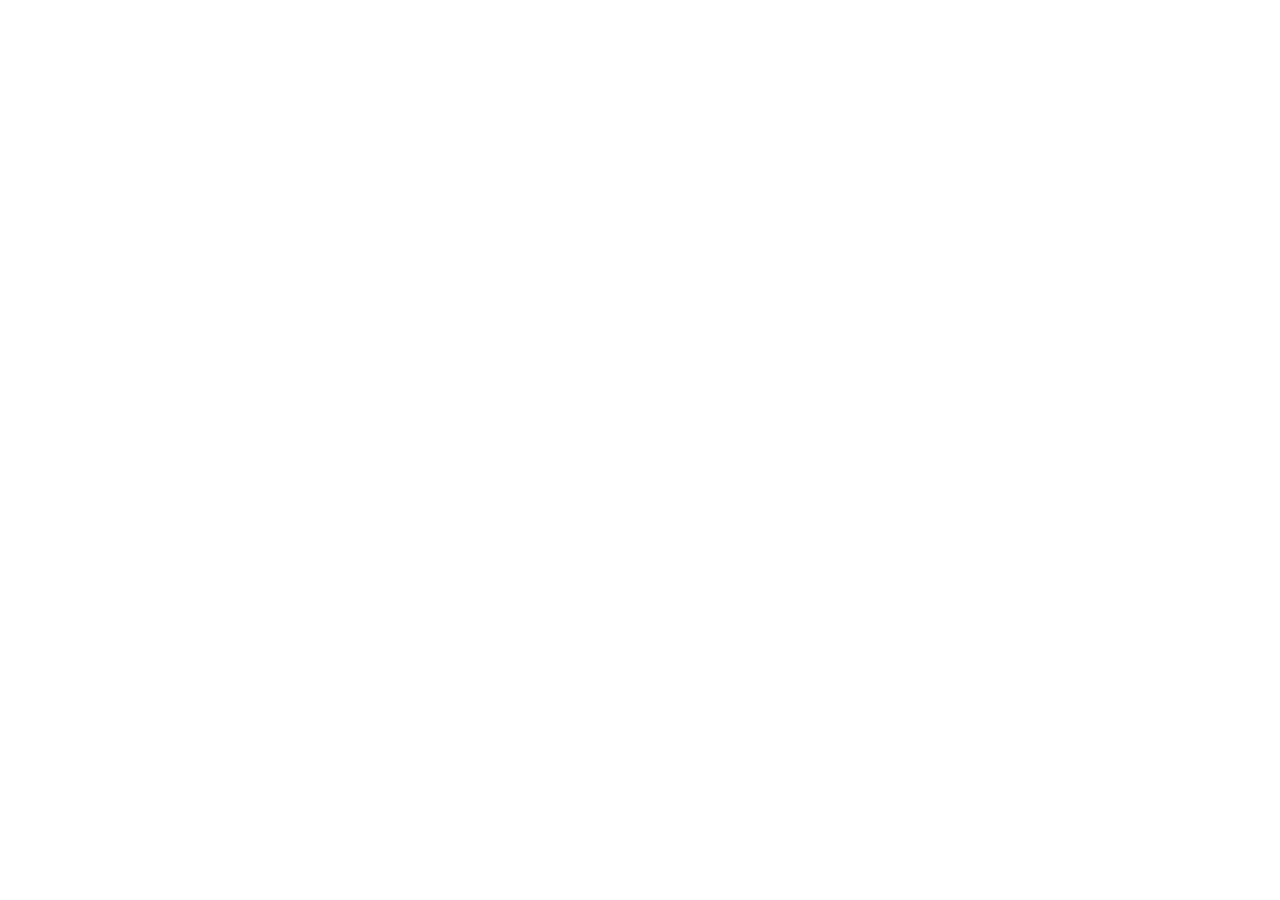
==== Website/about.html @ de4688a1 "Changed file structure to removed readme from impeding on the website structure" ====
<!DOCTYPE html>
<html lang="en">
<head>
    <meta charset="UTF-8">
    <meta name="viewport" content="width=device-width, initial-scale=1.0">
    <title>About Us</title>
    <link rel="stylesheet" href="css/styles.css">
</head>
<body>

    <script src="js/script.js"></script>
</body>
</html>
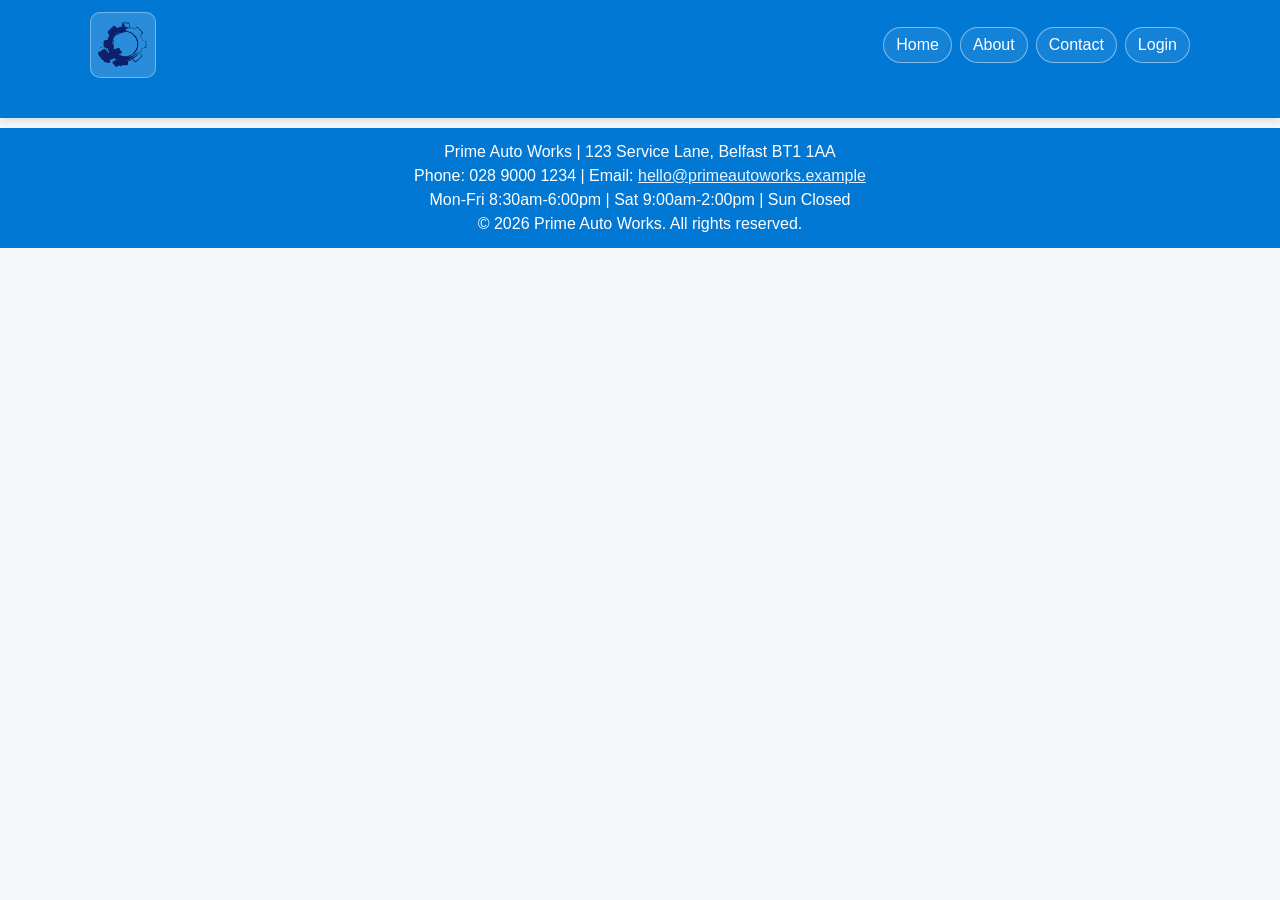
==== commit 4cd7da74: "- Revamped the navigation bar to not just include unstyled text. - Updated footers to have 'correct'" ====
--- a/Website/about.html
+++ b/Website/about.html
@@ -4,10 +4,42 @@
     <meta charset="UTF-8">
     <meta name="viewport" content="width=device-width, initial-scale=1.0">
     <title>About Us</title>
+    
     <link rel="stylesheet" href="css/styles.css">
+    <link rel="icon" href="images/favicon-32x32.png">
 </head>
+
 <body>
 
+    <!-- NAV BAR -->
+    <!-- Added simple branding and links, swapping standalone text for a flexbox logo container -->
+    <div class="nav">
+        <div class="nav-inner">
+            <a href="index.html" class="brand" aria-label="Prime Auto Works Home">
+                <img src="images/logo_no_text.png" alt="Prime Auto Works Logo" class="nav-logo">
+            </a>
+            <nav class="nav-links" aria-label="Main navigation">
+                <a href="index.html">Home</a>
+                <a href="about.html">About</a>
+                <a href="contact.html">Contact</a>
+                <a href="login.html">Login</a>
+            </nav>
+        </div>
+        <p id="welcomeUser" class="welcome-user"></p>
+    </div>
+
+    <!-- FOOTER -->
+    <div class="footer">
+        <div class="footer-inner">
+            <!-- Placeholder company details for a realistic footer layout -->
+            <p>Prime Auto Works | 123 Service Lane, Belfast BT1 1AA</p>
+            <p>Phone: 028 9000 1234 | Email: <a href="mailto:hello@primeautoworks.example">hello@primeautoworks.example</a></p>
+            <p>Mon-Fri 8:30am-6:00pm | Sat 9:00am-2:00pm | Sun Closed</p>
+            <p>&copy; 2026 Prime Auto Works. All rights reserved.</p>
+        </div>
+    </div>
+
     <script src="js/script.js"></script>
+
 </body>
 </html>
--- a/Website/css/styles.css
+++ b/Website/css/styles.css
@@ -0,0 +1,302 @@
+-- INDEX/HOME PAGE --
+body {
+    margin: 0;
+    padding: 0;
+    padding-bottom: 70px;
+}
+
+body {
+    margin: 0;
+    font-family: Arial;
+    background-color: #f5f7fb; /* light background */
+}
+
+/* WRAPPER */
+/* Keeps standard layout wrapper but lets it grow naturally. Adjusted to ensure mobile page height accommodates all grid content. */
+.wrapper {
+    min-height: 100vh;  
+    width: 100%;         
+    display: grid;
+    grid-template-rows: auto 1fr;
+}
+
+/* NAV */
+/* Replaced old fixed height spacing with padding.*/
+.nav {
+    background-color: #0078d4; /* main blue */
+    color: white;
+    padding: 12px 15px;
+    box-shadow: 0 2px 8px rgba(0,0,0,0.12);
+}
+
+.nav-inner {
+    max-width: 1100px;
+    margin: 0 auto;
+    display: flex;
+    align-items: center;
+    justify-content: space-between;
+    gap: 12px;
+    flex-wrap: wrap;
+}
+
+.brand {
+    display: inline-flex;
+    align-items: center;
+    text-decoration: none;
+}
+
+.nav-logo {
+    width: 52px;
+    height: 52px;
+    object-fit: contain;
+    border-radius: 10px;
+    padding: 6px;
+    border: 1px solid rgba(255, 255, 255, 0.35);
+    background: rgba(255, 255, 255, 0.16);
+}
+
+.nav-links {
+    display: flex;
+    gap: 8px;
+    flex-wrap: wrap;
+}
+
+.nav-links a {
+    color: white;
+    text-decoration: none;
+    padding: 8px 12px;
+    border-radius: 20px;
+    border: 1px solid rgba(255,255,255,0.45);
+    background: rgba(255,255,255,0.08);
+}
+
+.nav-links a:hover {
+    background: rgba(255,255,255,0.24);
+}
+
+.welcome-user {
+    max-width: 1100px;
+    margin: 8px auto 0;
+    padding: 0 2px;
+    color: #d7ecff;
+    min-height: 20px;
+    font-weight: 600;
+}
+
+/* MAIN GRID */
+.main {
+    display: grid;
+    grid-template-columns: 1fr 1.2fr 1fr;
+    min-height: 100vh;
+    gap: 10px;
+    padding: 10px;
+}
+
+/* COLUMNS */
+.left, .middle, .right {
+    transition: transform 0.2s;
+    background: white;
+    border-radius: 8px;
+    padding: 20px;
+    box-shadow: 0 2px 6px rgba(0,0,0,0.1);
+}
+
+.left:hover, .middle:hover, .right:hover {
+    transform: translateY(-3px);
+}
+
+/* LEFT */
+.left h4 {
+    color: #0078d4;
+}
+
+/* MIDDLE */
+.middle {
+    display: grid;
+    grid-template-rows: auto 1fr;
+}
+
+.middle-top {
+    border-bottom: 2px solid #0078d4;
+    padding-bottom: 10px;
+}
+
+/* RIGHT */
+.right {
+    display: grid;
+    grid-template-rows: auto 1fr;
+}
+
+.right-top {
+    border-bottom: 2px solid #0078d4;
+}
+
+/* LOGO */
+.logo {
+    max-width: 70%;
+    margin: 10px auto;
+    display: block;
+}
+
+/* IMAGE */
+.garage-img {
+    width: 100%;
+    border-radius: 6px;
+}
+
+/* FORM */
+input, select {
+    width: 95%;
+    margin: 6px 0;
+    padding: 8px;
+    border: 1px solid #ccc;
+    border-radius: 4px;
+}
+
+/* BUTTON */
+button {
+    padding: 10px;
+    margin-top: 10px;
+    background-color: #0078d4;
+    color: white;
+    border: none;
+    border-radius: 4px;
+    cursor: pointer;
+}
+
+button:hover {
+    background-color: #005fa3;
+}
+
+/* FOOTER */
+.footer {
+    background-color: #0078d4;
+    color: white;
+    width: 100%;
+    margin-top: 10px;
+}
+
+.footer-inner {
+    max-width: 1100px;
+    margin: 0 auto;
+    padding: 15px;
+    text-align: center;
+    display: grid;
+    gap: 6px;
+}
+
+.footer p {
+    margin: 0;
+}
+
+.footer a {
+    color: #e8f3ff;
+}
+
+.footer a:hover {
+    color: white;
+}
+
+/* COOKIE BANNER */
+#cookieBanner {
+    position: fixed;
+    bottom: 0;
+    left: 0;          
+    width: 100%;      
+    background: #004a8f;
+    color: white;
+    text-align: center;
+    padding: 12px;
+}
+
+/* MOBILE */
+@media (max-width: 768px) {
+    .main {
+        grid-template-columns: 1fr;
+    }
+
+    .nav-inner {
+        justify-content: center;
+    }
+
+    .nav-links {
+        justify-content: center;
+    }
+
+    .welcome-user {
+        text-align: center;
+    }
+}
+
+.day {
+    background: #e6f0fa;
+    margin: 8px 0;
+    padding: 10px;
+    border-radius: 6px;
+    cursor: pointer;
+    transition: 0.3s;
+}
+
+.day:hover {
+    background: #cce4f7;
+}
+
+.slots {
+    display: none;
+    margin-top: 5px;
+    font-size: 14px;
+}
+
+/* ===== NEW: WHY CHOOSE US ===== */
+.features {
+    list-style: none;
+    padding: 0;
+    margin-top: 10px;
+}
+
+.features li {
+    background: #f0f6fc;
+    margin: 5px 0;
+    padding: 8px;
+    border-left: 4px solid #0078d4;
+    transition: 0.3s;
+}
+
+.features li:hover {
+    background: #e1effa;
+}
+
+/* LOGIN PAGE */
+.login-container {
+    display: flex;
+    justify-content: center;
+    align-items: center;
+    min-height: 70vh;
+}
+
+.login-box {
+    background: white;
+    padding: 25px;
+    border-radius: 8px;
+    width: 300px;
+    box-shadow: 0 2px 6px rgba(0,0,0,0.1);
+    text-align: center;
+}
+
+.login-box input {
+    width: 90%;
+    margin: 8px 0;
+    padding: 8px;
+}
+
+.login-buttons {
+    display: flex;
+    justify-content: space-between;
+    margin-top: 10px;
+}
+
+#helpBtn {
+    margin-top: 10px;
+    background: #ccc;
+    color: black;
+}
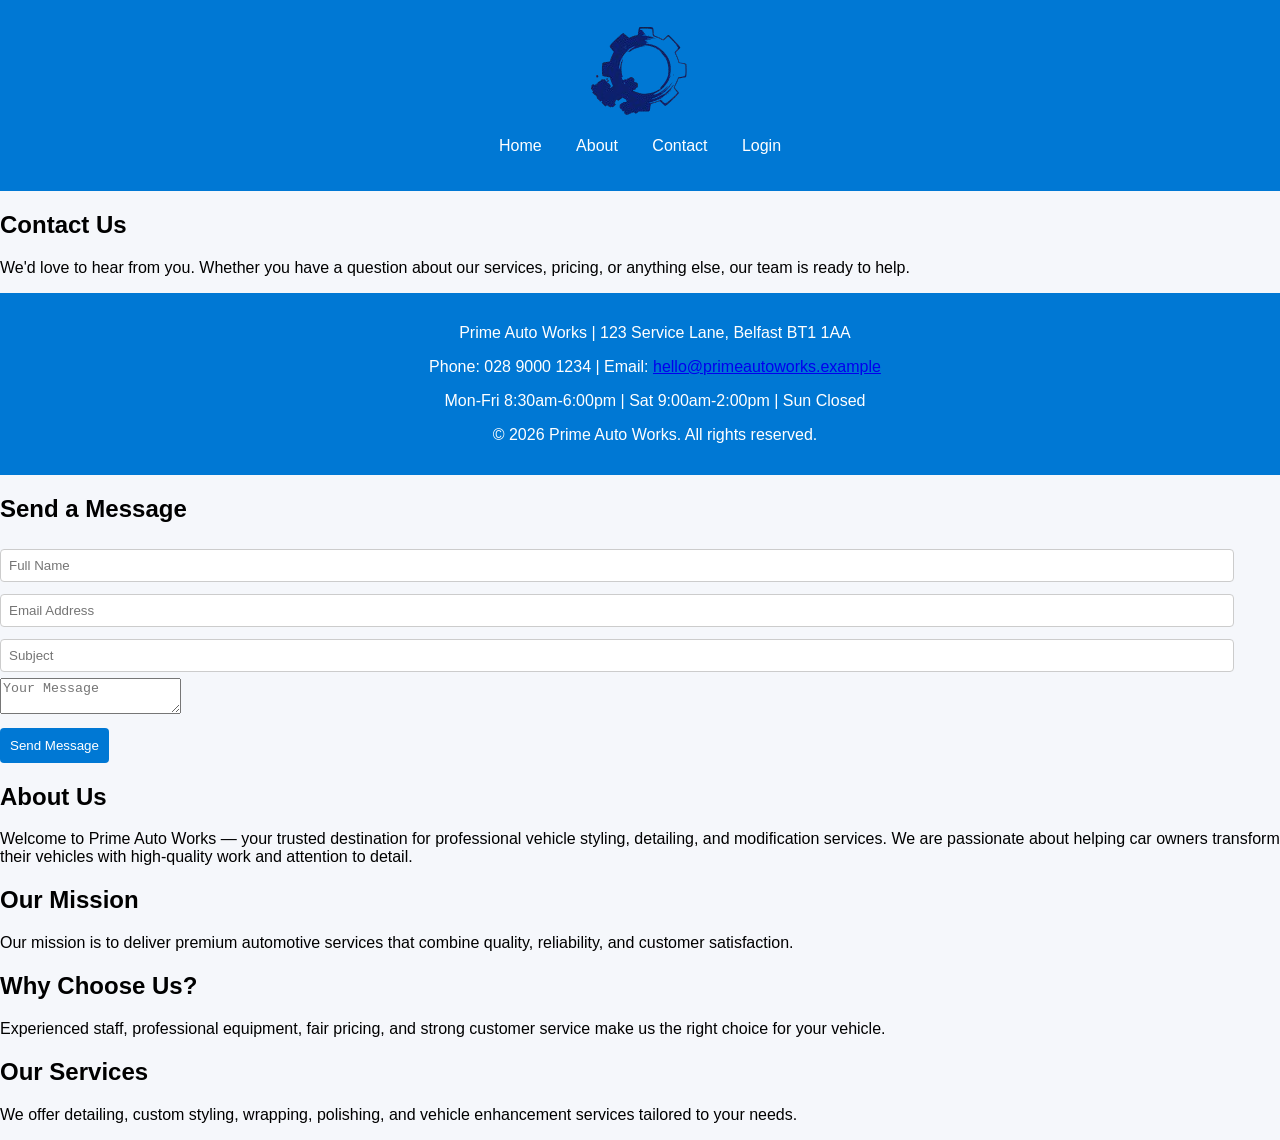
==== commit 7c3bf173: "Update about.html" ====
--- a/Website/about.html
+++ b/Website/about.html
@@ -28,6 +28,15 @@
         <p id="welcomeUser" class="welcome-user"></p>
     </div>
 
+    <div class="container">
+    <div class="contact-box">
+      <div class="contact-info">
+        <h2>Contact Us</h2>
+        <p>
+          We'd love to hear from you. Whether you have a question about our services,
+          pricing, or anything else, our team is ready to help.
+        </p>
+
     <!-- FOOTER -->
     <div class="footer">
         <div class="footer-inner">
@@ -39,6 +48,70 @@
         </div>
     </div>
 
+    <div class="contact-form">
+        <h2>Send a Message</h2>
+        <form>
+          <div class="form-group">
+            <input type="text" placeholder="Full Name" required>
+          </div>
+
+          <div class="form-group">
+            <input type="email" placeholder="Email Address" required>
+          </div>
+
+          <div class="form-group">
+            <input type="text" placeholder="Subject" required>
+          </div>
+
+          <div class="form-group">
+            <textarea placeholder="Your Message" required></textarea>
+          </div>
+
+          <button type="submit">Send Message</button>
+        </form>
+      </div>
+    </div>
+  </div>
+
+    <!-- ABOUT US SECTION -->
+  <section class="about-section">
+    <div class="about-container">
+      <h1>About Us</h1>
+      <p>
+        Welcome to Prime Auto Works — your trusted destination for professional
+        vehicle styling, detailing, and modification services. We are passionate
+        about helping car owners transform their vehicles with high-quality work
+        and attention to detail.
+      </p>
+
+      <div class="about-grid">
+        <div class="about-box">
+          <h2>Our Mission</h2>
+          <p>
+            Our mission is to deliver premium automotive services that combine
+            quality, reliability, and customer satisfaction.
+          </p>
+        </div>
+
+        <div class="about-box">
+          <h2>Why Choose Us?</h2>
+          <p>
+            Experienced staff, professional equipment, fair pricing, and strong
+            customer service make us the right choice for your vehicle.
+          </p>
+        </div>
+
+        <div class="about-box">
+          <h2>Our Services</h2>
+          <p>
+            We offer detailing, custom styling, wrapping, polishing, and vehicle
+            enhancement services tailored to your needs.
+          </p>
+        </div>
+      </div>
+    </div>
+  </section>
+
     <script src="js/script.js"></script>
 
 </body>
--- a/Website/css/styles.css
+++ b/Website/css/styles.css
@@ -2,17 +2,15 @@
 body {
     margin: 0;
     padding: 0;
-    padding-bottom: 70px;
 }
 
 body {
     margin: 0;
     font-family: Arial;
-    background-color: #f5f7fb; /* light background */
+    background-color: #f5f7fb; 
 }
 
 /* WRAPPER */
-/* Keeps standard layout wrapper but lets it grow naturally. Adjusted to ensure mobile page height accommodates all grid content. */
 .wrapper {
     min-height: 100vh;  
     width: 100%;         
@@ -21,68 +19,27 @@
 }
 
 /* NAV */
-/* Replaced old fixed height spacing with padding.*/
 .nav {
-    background-color: #0078d4; /* main blue */
-    color: white;
-    padding: 12px 15px;
-    box-shadow: 0 2px 8px rgba(0,0,0,0.12);
-}
-
-.nav-inner {
-    max-width: 1100px;
-    margin: 0 auto;
-    display: flex;
-    align-items: center;
-    justify-content: space-between;
-    gap: 12px;
-    flex-wrap: wrap;
-}
-
-.brand {
-    display: inline-flex;
-    align-items: center;
+    background-color: #0078d4; 
+    color: white;
+    text-align: center;
+    padding: 15px;
+}
+
+.nav a {
+    display: inline-block; 
+    color: white;
     text-decoration: none;
-}
-
-.nav-logo {
-    width: 52px;
-    height: 52px;
-    object-fit: contain;
-    border-radius: 10px;
-    padding: 6px;
-    border: 1px solid rgba(255, 255, 255, 0.35);
-    background: rgba(255, 255, 255, 0.16);
-}
-
-.nav-links {
-    display: flex;
-    gap: 8px;
-    flex-wrap: wrap;
-}
-
-.nav-links a {
-    color: white;
-    text-decoration: none;
-    padding: 8px 12px;
-    border-radius: 20px;
-    border: 1px solid rgba(255,255,255,0.45);
-    background: rgba(255,255,255,0.08);
-}
-
-.nav-links a:hover {
-    background: rgba(255,255,255,0.24);
-}
-
-.welcome-user {
-    max-width: 1100px;
-    margin: 8px auto 0;
-    padding: 0 2px;
-    color: #d7ecff;
-    min-height: 20px;
-    font-weight: 600;
-}
-
+    margin: 0 10px;
+    padding: 5px;          
+    font-weight: 500;
+    transition: 0.2s;
+}
+
+.nav a:hover {
+    text-decoration: underline;
+    color: #cce4f7;
+}
 /* MAIN GRID */
 .main {
     display: grid;
@@ -172,29 +129,9 @@
 .footer {
     background-color: #0078d4;
     color: white;
+    text-align: center;
+    padding: 15px;
     width: 100%;
-    margin-top: 10px;
-}
-
-.footer-inner {
-    max-width: 1100px;
-    margin: 0 auto;
-    padding: 15px;
-    text-align: center;
-    display: grid;
-    gap: 6px;
-}
-
-.footer p {
-    margin: 0;
-}
-
-.footer a {
-    color: #e8f3ff;
-}
-
-.footer a:hover {
-    color: white;
 }
 
 /* COOKIE BANNER */
@@ -214,18 +151,6 @@
     .main {
         grid-template-columns: 1fr;
     }
-
-    .nav-inner {
-        justify-content: center;
-    }
-
-    .nav-links {
-        justify-content: center;
-    }
-
-    .welcome-user {
-        text-align: center;
-    }
 }
 
 .day {
@@ -279,8 +204,9 @@
     padding: 25px;
     border-radius: 8px;
     width: 300px;
-    box-shadow: 0 2px 6px rgba(0,0,0,0.1);
-    text-align: center;
+    box-shadow: 0 2px 6px rgba(0,0,0,0.15);
+    text-align: center;
+    transition: transform 0.2s ease;
 }
 
 .login-box input {
@@ -289,6 +215,14 @@
     padding: 8px;
 }
 
+.login-box:hover {
+    transform: scale(1.03);
+}
+
+.login-box {
+    border: 2px solid #0078d4; 
+}
+
 .login-buttons {
     display: flex;
     justify-content: space-between;
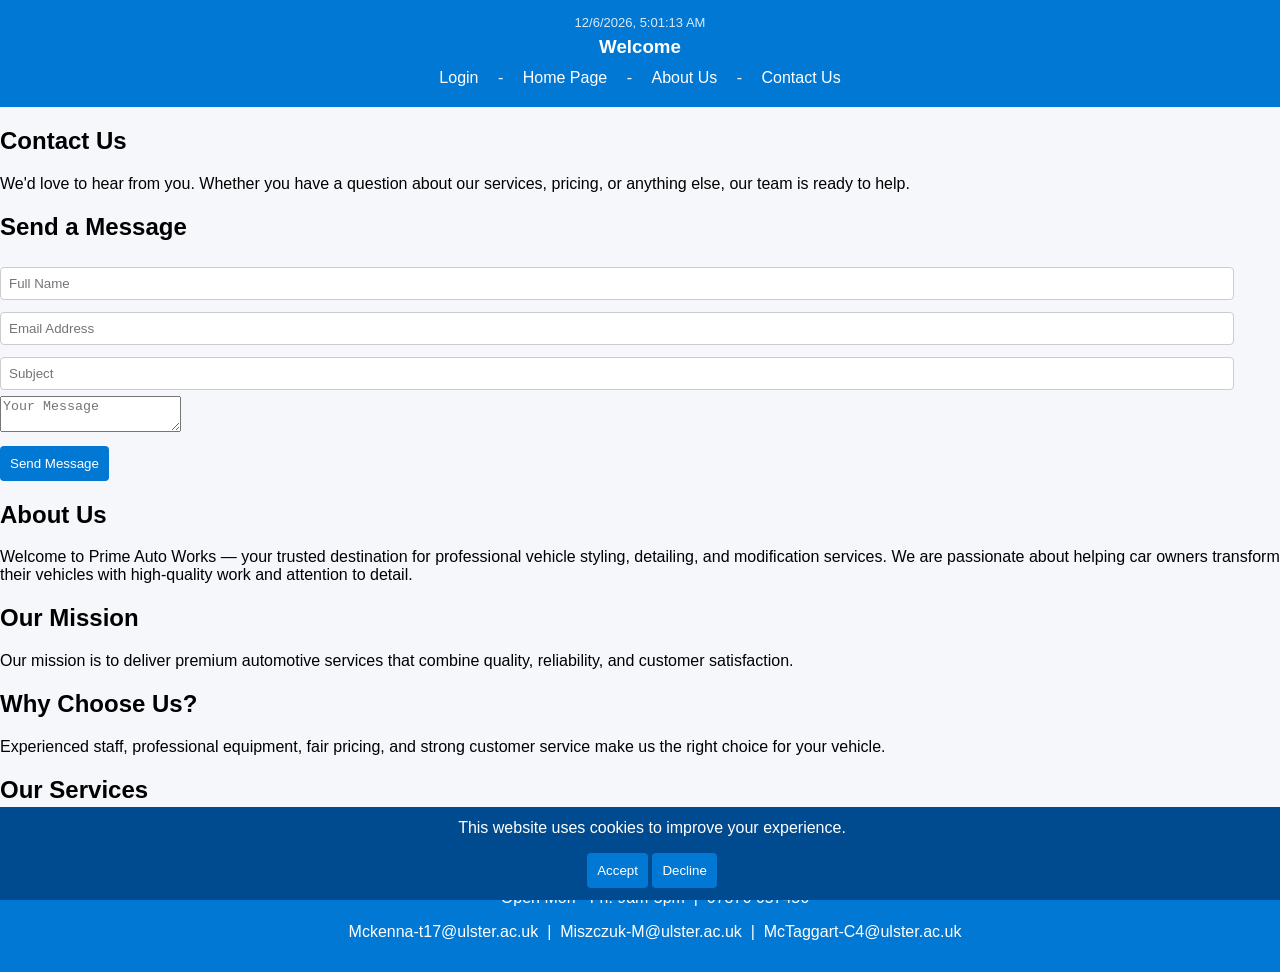
==== commit 65489c12: "Standardized all the pages." ====
--- a/Website/about.html
+++ b/Website/about.html
@@ -7,25 +7,25 @@
     
     <link rel="stylesheet" href="css/styles.css">
     <link rel="icon" href="images/favicon-32x32.png">
+
+    <script src="https://code.jquery.com/jquery-3.6.0.min.js"></script>
 </head>
 
 <body>
 
+<div class="wrapper">
+
     <!-- NAV BAR -->
-    <!-- Added simple branding and links, swapping standalone text for a flexbox logo container -->
     <div class="nav">
-        <div class="nav-inner">
-            <a href="index.html" class="brand" aria-label="Prime Auto Works Home">
-                <img src="images/logo_no_text.png" alt="Prime Auto Works Logo" class="nav-logo">
-            </a>
-            <nav class="nav-links" aria-label="Main navigation">
-                <a href="index.html">Home</a>
-                <a href="about.html">About</a>
-                <a href="contact.html">Contact</a>
-                <a href="login.html">Login</a>
-            </nav>
-        </div>
-        <p id="welcomeUser" class="welcome-user"></p>
+        <!-- Live clock — populated by jQuery every second -->
+        <p id="liveClock" style="margin:0; font-size:13px; opacity:0.85;"></p>
+        <h3 id="welcomeText" style="margin:6px 0;">Welcome</h3>
+        <p style="margin:0;">
+            <a href="login.html">Login</a> -
+            <a href="index.html">Home Page</a> -
+            <a href="about.html">About Us</a> -
+            <a href="contact.html">Contact Us</a>
+        </p>
     </div>
 
     <div class="container">
@@ -36,17 +36,7 @@
           We'd love to hear from you. Whether you have a question about our services,
           pricing, or anything else, our team is ready to help.
         </p>
-
-    <!-- FOOTER -->
-    <div class="footer">
-        <div class="footer-inner">
-            <!-- Placeholder company details for a realistic footer layout -->
-            <p>Prime Auto Works | 123 Service Lane, Belfast BT1 1AA</p>
-            <p>Phone: 028 9000 1234 | Email: <a href="mailto:hello@primeautoworks.example">hello@primeautoworks.example</a></p>
-            <p>Mon-Fri 8:30am-6:00pm | Sat 9:00am-2:00pm | Sun Closed</p>
-            <p>&copy; 2026 Prime Auto Works. All rights reserved.</p>
-        </div>
-    </div>
+      </div>
 
     <div class="contact-form">
         <h2>Send a Message</h2>
@@ -112,7 +102,22 @@
     </div>
   </section>
 
-    <script src="js/script.js"></script>
+    <!-- FOOTER -->
+    <div class="footer">
+        <p>Open Mon - Fri: 9am-5pm &nbsp;|&nbsp; 07876 657456</p>
+        <p>Mckenna-t17@ulster.ac.uk &nbsp;|&nbsp; Miszczuk-M@ulster.ac.uk &nbsp;|&nbsp; McTaggart-C4@ulster.ac.uk</p>
+    </div>
+
+</div><!-- end of section .wrapper -->
+
+<!-- COOKIE BANNER -->
+<div id="cookieBanner">
+    <p style="margin:0 0 6px 0;">This website uses cookies to improve your experience.</p>
+    <button id="acceptCookies">Accept</button>
+    <button id="declineCookies">Decline</button>
+</div>
+
+<script src="js/script.js"></script>
 
 </body>
 </html>
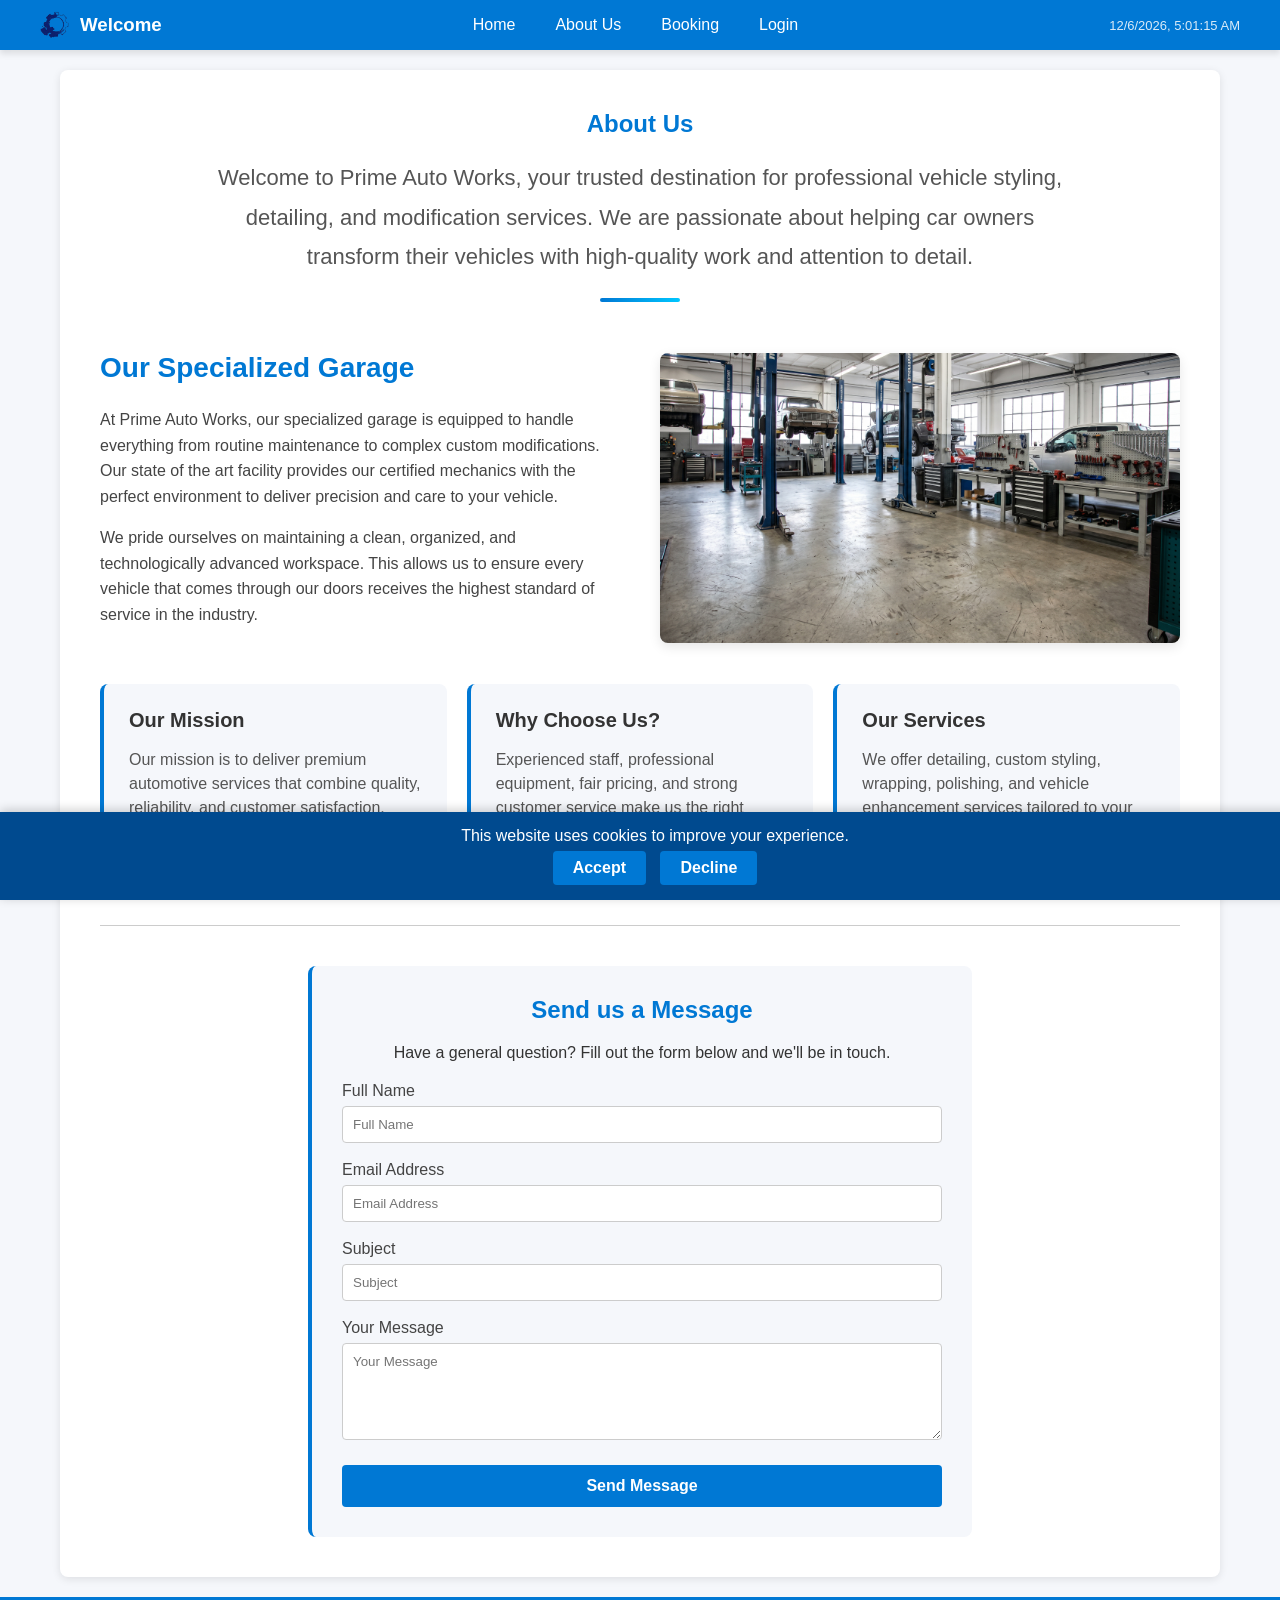
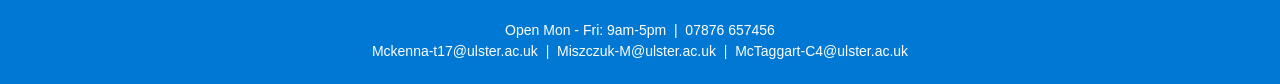
==== commit 1de7341b: "Changes as mentioned on WhatsApp" ====
--- a/Website/about.html
+++ b/Website/about.html
@@ -3,8 +3,8 @@
 <head>
     <meta charset="UTF-8">
     <meta name="viewport" content="width=device-width, initial-scale=1.0">
-    <title>About Us</title>
-    
+    <title>About Us - Prime Auto Works</title>
+
     <link rel="stylesheet" href="css/styles.css">
     <link rel="icon" href="images/favicon-32x32.png">
 
@@ -12,112 +12,133 @@
 </head>
 
 <body>
+    <div class="wrapper">
 
-<div class="wrapper">
+        <!-- HEADER / NAV BAR -->
+        <header class="header">
+            <nav class="nav">
+                <!-- Branding and Logo -->
+                <div class="nav-left">
+                    <a href="index.html" class="nav-brand">
+                        <img src="images/logo_no_text.png" alt="Logo" class="nav-logo">
+                        <h3 id="welcomeText">Welcome</h3>
+                    </a>
+                </div>
 
-    <!-- NAV BAR -->
-    <div class="nav">
-        <!-- Live clock — populated by jQuery every second -->
-        <p id="liveClock" style="margin:0; font-size:13px; opacity:0.85;"></p>
-        <h3 id="welcomeText" style="margin:6px 0;">Welcome</h3>
-        <p style="margin:0;">
-            <a href="login.html">Login</a> -
-            <a href="index.html">Home Page</a> -
-            <a href="about.html">About Us</a> -
-            <a href="contact.html">Contact Us</a>
-        </p>
+                <!-- Navigation Links -->
+                <ul class="nav-links">
+                    <li><a href="index.html">Home</a></li>
+                    <li><a href="about.html">About Us</a></li>
+                    <li><a href="booking.html">Booking</a></li>
+                    <li><a href="login.html">Login</a></li>
+                </ul>
+
+                <!-- Live Clock display -->
+                <div class="nav-right">
+                    <p id="liveClock" class="clock"></p>
+                </div>
+            </nav>
+        </header>
+
+        <!-- MAIN PAGE CONTENT -->
+        <main class="main">
+            <!-- ABOUT US SECTION -->
+            <section class="about-section">
+                <h1>About Us</h1>
+                <p class="about-intro-text">
+                    Welcome to Prime Auto Works, your trusted destination for professional
+                    vehicle styling, detailing, and modification services. We are passionate
+                    about helping car owners transform their vehicles with high-quality work
+                    and attention to detail.
+                </p>
+
+                <div class="about-garage-section">
+                    <div class="about-garage-text">
+                        <h2>Our Specialized Garage</h2>
+                        <p>
+                            At Prime Auto Works, our specialized garage is equipped to handle everything from routine
+                            maintenance to complex custom modifications. Our state of the art facility provides our
+                            certified mechanics with the perfect environment to deliver precision and care to your vehicle.
+                        </p>
+                        <p>
+                            We pride ourselves on maintaining a clean, organized, and technologically advanced
+                            workspace. This allows us to ensure every vehicle that comes through our doors receives the
+                            highest standard of service in the industry.
+                        </p>
+                    </div>
+                    <div class="about-garage-image">
+                        <img src="images/about_image.png" alt="Our Specialized Garage">
+                    </div>
+                </div>
+
+                <div class="about-grid">
+                    <div class="about-box">
+                        <h2>Our Mission</h2>
+                        <p>
+                            Our mission is to deliver premium automotive services that combine
+                            quality, reliability, and customer satisfaction.
+                        </p>
+                    </div>
+
+                    <div class="about-box">
+                        <h2>Why Choose Us?</h2>
+                        <p>
+                            Experienced staff, professional equipment, fair pricing, and strong
+                            customer service make us the right choice for your vehicle.
+                        </p>
+                    </div>
+
+                    <div class="about-box">
+                        <h2>Our Services</h2>
+                        <p>
+                            We offer detailing, custom styling, wrapping, polishing, and vehicle
+                            enhancement services tailored to your needs.
+                        </p>
+                    </div>
+                </div>
+
+                <hr class="section-divider">
+
+                <div id="contact-form-section" class="contact-form-container">
+                    <h2 class="contact-form-header">Send us a Message</h2>
+                    <p class="contact-form-description">Have a general question? Fill out the form below and we'll be in touch.</p>
+
+                    <form>
+                        <label for="msgName">Full Name</label>
+                        <input type="text" id="msgName" placeholder="Full Name" required>
+
+                        <label for="msgEmail">Email Address</label>
+                        <input type="email" id="msgEmail" placeholder="Email Address" required>
+
+                        <label for="msgSubject">Subject</label>
+                        <input type="text" id="msgSubject" placeholder="Subject" required>
+
+                        <label for="msgContent">Your Message</label>
+                        <textarea id="msgContent" placeholder="Your Message" rows="5" required></textarea>
+
+                        <button type="submit">Send Message</button>
+                    </form>
+                </div>
+            </section>
+        </main>
+
+        <!-- FOOTER -->
+        <footer class="footer">
+            <p>Open Mon - Fri: 9am-5pm &nbsp;|&nbsp; 07876 657456</p>
+            <p>Mckenna-t17@ulster.ac.uk &nbsp;|&nbsp; Miszczuk-M@ulster.ac.uk &nbsp;|&nbsp; McTaggart-C4@ulster.ac.uk</p>
+        </footer>
+
     </div>
 
-    <div class="container">
-    <div class="contact-box">
-      <div class="contact-info">
-        <h2>Contact Us</h2>
-        <p>
-          We'd love to hear from you. Whether you have a question about our services,
-          pricing, or anything else, our team is ready to help.
-        </p>
-      </div>
-
-    <div class="contact-form">
-        <h2>Send a Message</h2>
-        <form>
-          <div class="form-group">
-            <input type="text" placeholder="Full Name" required>
-          </div>
-
-          <div class="form-group">
-            <input type="email" placeholder="Email Address" required>
-          </div>
-
-          <div class="form-group">
-            <input type="text" placeholder="Subject" required>
-          </div>
-
-          <div class="form-group">
-            <textarea placeholder="Your Message" required></textarea>
-          </div>
-
-          <button type="submit">Send Message</button>
-        </form>
-      </div>
-    </div>
-  </div>
-
-    <!-- ABOUT US SECTION -->
-  <section class="about-section">
-    <div class="about-container">
-      <h1>About Us</h1>
-      <p>
-        Welcome to Prime Auto Works — your trusted destination for professional
-        vehicle styling, detailing, and modification services. We are passionate
-        about helping car owners transform their vehicles with high-quality work
-        and attention to detail.
-      </p>
-
-      <div class="about-grid">
-        <div class="about-box">
-          <h2>Our Mission</h2>
-          <p>
-            Our mission is to deliver premium automotive services that combine
-            quality, reliability, and customer satisfaction.
-          </p>
-        </div>
-
-        <div class="about-box">
-          <h2>Why Choose Us?</h2>
-          <p>
-            Experienced staff, professional equipment, fair pricing, and strong
-            customer service make us the right choice for your vehicle.
-          </p>
-        </div>
-
-        <div class="about-box">
-          <h2>Our Services</h2>
-          <p>
-            We offer detailing, custom styling, wrapping, polishing, and vehicle
-            enhancement services tailored to your needs.
-          </p>
-        </div>
-      </div>
-    </div>
-  </section>
-
-    <!-- FOOTER -->
-    <div class="footer">
-        <p>Open Mon - Fri: 9am-5pm &nbsp;|&nbsp; 07876 657456</p>
-        <p>Mckenna-t17@ulster.ac.uk &nbsp;|&nbsp; Miszczuk-M@ulster.ac.uk &nbsp;|&nbsp; McTaggart-C4@ulster.ac.uk</p>
+    <!-- COOKIE BANNER -->
+    <div id="cookieBanner">
+        <p>This website uses cookies to improve your experience.</p>
+        <button id="acceptCookies">Accept</button>
+        <button id="declineCookies">Decline</button>
     </div>
 
-</div><!-- end of section .wrapper -->
-
-<!-- COOKIE BANNER -->
-<div id="cookieBanner">
-    <p style="margin:0 0 6px 0;">This website uses cookies to improve your experience.</p>
-    <button id="acceptCookies">Accept</button>
-    <button id="declineCookies">Decline</button>
-</div>
-
-<script src="js/script.js"></script>
+    <!-- MAIN SCRIPT -->
+    <script src="js/script.js"></script>
 
 </body>
-</html>
+</html>
--- a/Website/css/styles.css
+++ b/Website/css/styles.css
@@ -1,236 +1,606 @@
--- INDEX/HOME PAGE --
-body {
-    margin: 0;
-    padding: 0;
-}
-
-body {
-    margin: 0;
-    font-family: Arial;
-    background-color: #f5f7fb; 
-}
-
-/* WRAPPER */
-.wrapper {
-    min-height: 100vh;  
-    width: 100%;         
-    display: grid;
-    grid-template-rows: auto 1fr;
-}
-
-/* NAV */
-.nav {
-    background-color: #0078d4; 
-    color: white;
-    text-align: center;
-    padding: 15px;
-}
-
-.nav a {
-    display: inline-block; 
-    color: white;
-    text-decoration: none;
-    margin: 0 10px;
-    padding: 5px;          
-    font-weight: 500;
-    transition: 0.2s;
-}
-
-.nav a:hover {
-    text-decoration: underline;
-    color: #cce4f7;
-}
-/* MAIN GRID */
-.main {
-    display: grid;
-    grid-template-columns: 1fr 1.2fr 1fr;
-    min-height: 100vh;
-    gap: 10px;
-    padding: 10px;
-}
-
-/* COLUMNS */
-.left, .middle, .right {
-    transition: transform 0.2s;
-    background: white;
-    border-radius: 8px;
-    padding: 20px;
-    box-shadow: 0 2px 6px rgba(0,0,0,0.1);
-}
-
-.left:hover, .middle:hover, .right:hover {
-    transform: translateY(-3px);
-}
-
-/* LEFT */
-.left h4 {
-    color: #0078d4;
-}
-
-/* MIDDLE */
-.middle {
-    display: grid;
-    grid-template-rows: auto 1fr;
-}
-
-.middle-top {
-    border-bottom: 2px solid #0078d4;
-    padding-bottom: 10px;
-}
-
-/* RIGHT */
-.right {
-    display: grid;
-    grid-template-rows: auto 1fr;
-}
-
-.right-top {
-    border-bottom: 2px solid #0078d4;
-}
-
-/* LOGO */
-.logo {
-    max-width: 70%;
-    margin: 10px auto;
-    display: block;
-}
-
-/* IMAGE */
-.garage-img {
-    width: 100%;
-    border-radius: 6px;
-}
-
-/* FORM */
-input, select {
-    width: 95%;
-    margin: 6px 0;
-    padding: 8px;
-    border: 1px solid #ccc;
-    border-radius: 4px;
-}
-
-/* BUTTON */
-button {
-    padding: 10px;
-    margin-top: 10px;
-    background-color: #0078d4;
-    color: white;
-    border: none;
-    border-radius: 4px;
-    cursor: pointer;
-}
-
-button:hover {
-    background-color: #005fa3;
-}
-
-/* FOOTER */
-.footer {
-    background-color: #0078d4;
-    color: white;
-    text-align: center;
-    padding: 15px;
-    width: 100%;
-}
-
-/* COOKIE BANNER */
-#cookieBanner {
-    position: fixed;
-    bottom: 0;
-    left: 0;          
-    width: 100%;      
-    background: #004a8f;
-    color: white;
-    text-align: center;
-    padding: 12px;
-}
-
-/* MOBILE */
-@media (max-width: 768px) {
-    .main {
-        grid-template-columns: 1fr;
-    }
-}
-
-.day {
-    background: #e6f0fa;
-    margin: 8px 0;
-    padding: 10px;
-    border-radius: 6px;
-    cursor: pointer;
-    transition: 0.3s;
-}
-
-.day:hover {
-    background: #cce4f7;
-}
-
-.slots {
-    display: none;
-    margin-top: 5px;
-    font-size: 14px;
-}
-
-/* ===== NEW: WHY CHOOSE US ===== */
-.features {
-    list-style: none;
-    padding: 0;
-    margin-top: 10px;
-}
-
-.features li {
-    background: #f0f6fc;
-    margin: 5px 0;
-    padding: 8px;
-    border-left: 4px solid #0078d4;
-    transition: 0.3s;
-}
-
-.features li:hover {
-    background: #e1effa;
-}
-
-/* LOGIN PAGE */
-.login-container {
-    display: flex;
-    justify-content: center;
-    align-items: center;
-    min-height: 70vh;
-}
-
-.login-box {
-    background: white;
-    padding: 25px;
-    border-radius: 8px;
-    width: 300px;
-    box-shadow: 0 2px 6px rgba(0,0,0,0.15);
-    text-align: center;
-    transition: transform 0.2s ease;
-}
-
-.login-box input {
-    width: 90%;
-    margin: 8px 0;
-    padding: 8px;
-}
-
-.login-box:hover {
-    transform: scale(1.03);
-}
-
-.login-box {
-    border: 2px solid #0078d4; 
-}
-
-.login-buttons {
-    display: flex;
-    justify-content: space-between;
-    margin-top: 10px;
-}
-
-#helpBtn {
-    margin-top: 10px;
-    background: #ccc;
-    color: black;
-}
+/* ================= GLOBAL STYLES ================= */
+body {
+    margin: 0;
+    padding: 0;
+    font-family: 'Segoe UI', Tahoma, Geneva, Verdana, sans-serif;
+    background-color: #f5f7fb;
+    color: #333;
+}
+
+/* ================= LAYOUT ================= */
+
+/* Header, Main, Footer row layout */
+.wrapper {
+    min-height: 100vh;
+    width: 100%;
+    display: grid;
+    grid-template-rows: auto 1fr auto;
+}
+
+/* Main content area — uses block so each page section can define its own layout */
+.main {
+    display: block;
+    padding: 20px;
+    max-width: 1200px;
+    margin: 0 auto;
+    width: 100%;
+    box-sizing: border-box;
+}
+
+/* ================= NAVIGATION ================= */
+.header {
+    background-color: #0078d4;
+    color: white;
+    box-shadow: 0 4px 6px rgba(0, 0, 0, 0.1);
+}
+
+.nav {
+    display: flex;
+    justify-content: space-between;
+    align-items: center;
+    padding: 10px 20px;
+    max-width: 1200px;
+    margin: 0 auto;
+}
+
+.nav-left,
+.nav-right {
+    display: flex;
+    align-items: center;
+}
+
+.nav-logo {
+    height: 30px;
+    display: inline-block;
+    vertical-align: middle;
+    margin-right: 10px;
+}
+
+/* Logo + welcome text act as a home link */
+.nav-brand {
+    display: flex;
+    align-items: center;
+    text-decoration: none;
+    color: white;
+}
+
+.nav-brand:hover {
+    opacity: 0.85;
+}
+
+#welcomeText {
+    display: inline-block;
+    margin: 0;
+    vertical-align: middle;
+}
+
+.nav-links {
+    list-style: none;
+    display: flex;
+    margin: 0;
+    padding: 0;
+}
+
+.nav-links li {
+    margin: 0 5px;
+}
+
+.nav-links a {
+    color: white;
+    text-decoration: none;
+    font-weight: 500;
+    padding: 8px 15px;
+    border-radius: 4px;
+    transition: background-color 0.3s ease;
+}
+
+.nav-links a:hover {
+    background-color: #005fa3;
+}
+
+.clock {
+    margin: 0;
+    font-size: 13px;
+    opacity: 0.85;
+}
+
+/* ================= LANDING SECTION (INDEX) ================= */
+.landing-section {
+    position: relative;
+    border-radius: 12px;
+    overflow: hidden;
+    box-shadow: 0 4px 15px rgba(0, 0, 0, 0.1);
+    margin-bottom: 40px;
+}
+
+.landing-image-container {
+    position: relative;
+    width: 100%;
+    height: 500px;
+}
+
+.landing-image {
+    width: 100%;
+    height: 100%;
+    object-fit: cover;
+    display: block;
+}
+
+.landing-overlay {
+    position: absolute;
+    top: 0;
+    left: 0;
+    width: 100%;
+    height: 100%;
+    background: linear-gradient(to right, rgba(0, 0, 0, 0.8), rgba(0, 0, 0, 0.2));
+    display: flex;
+    flex-direction: column;
+    justify-content: center;
+    align-items: flex-start;
+    padding: 50px;
+    box-sizing: border-box;
+    color: white;
+}
+
+.landing-logo {
+    max-width: 500px;
+    margin-bottom: 20px;
+    margin-left: -50px;
+}
+
+.landing-overlay h1 {
+    font-size: 42px;
+    margin: 0 0 10px 0;
+    text-shadow: 2px 2px 4px rgba(0, 0, 0, 0.5);
+}
+
+.landing-overlay p {
+    font-size: 18px;
+    margin: 0 0 30px 0;
+    opacity: 0.9;
+}
+
+.cta-group {
+    display: flex;
+    gap: 15px;
+    flex-wrap: wrap;
+}
+
+.cta-button {
+    background-color: #0078d4;
+    color: white;
+    padding: 15px 30px;
+    font-size: 18px;
+    font-weight: bold;
+    text-decoration: none;
+    border-radius: 6px;
+    transition: background-color 0.3s, transform 0.2s;
+    box-shadow: 0 4px 6px rgba(0, 0, 0, 0.2);
+}
+
+.cta-button:hover {
+    background-color: #005fa3;
+    transform: translateY(-2px);
+    color: white;
+}
+
+.cta-button-outline {
+    background-color: transparent;
+    border: 2px solid white;
+}
+
+/* ================= BENEFITS SECTION (INDEX) ================= */
+.benefits-section h2 {
+    text-align: center;
+    color: #0078d4;
+    font-size: 32px;
+    margin-bottom: 30px;
+}
+
+.about-cta {
+    text-align: center;
+    padding: 40px 0 60px 0;
+}
+
+.benefits-grid {
+    display: grid;
+    grid-template-columns: repeat(auto-fit, minmax(250px, 1fr));
+    gap: 20px;
+}
+
+.benefit-card {
+    background: white;
+    padding: 25px;
+    border-radius: 8px;
+    box-shadow: 0 2px 8px rgba(0, 0, 0, 0.1);
+    text-align: center;
+    transition: transform 0.3s, box-shadow 0.3s;
+    border-bottom: 4px solid #0078d4;
+}
+
+.benefit-card:hover {
+    transform: translateY(-5px);
+    box-shadow: 0 6px 15px rgba(0, 0, 0, 0.15);
+}
+
+.benefit-card h3 {
+    margin-top: 0;
+    color: #333;
+}
+
+.benefit-card p {
+    color: #666;
+    line-height: 1.5;
+}
+
+/* ================= BOOKING SECTION (CONTACT PAGE) ================= */
+.booking-section {
+    display: grid;
+    grid-template-columns: 1fr 2fr;
+    gap: 30px;
+}
+
+.left,
+.middle {
+    background: white;
+    border-radius: 8px;
+    padding: 25px;
+    box-shadow: 0 2px 8px rgba(0, 0, 0, 0.1);
+}
+
+.left h4 {
+    color: #0078d4;
+    margin-top: 0;
+    border-bottom: 2px solid #0078d4;
+    padding-bottom: 10px;
+}
+
+.middle-top h3 {
+    margin-top: 0;
+    color: #0078d4;
+}
+
+.day {
+    background: #e6f0fa;
+    margin: 10px 0;
+    padding: 12px;
+    border-radius: 6px;
+    cursor: pointer;
+    transition: background 0.3s;
+}
+
+.day:hover {
+    background: #cce4f7;
+}
+
+.day h5 {
+    margin: 0;
+    font-size: 16px;
+    color: #333;
+}
+
+.slots {
+    display: none;
+    margin-top: 8px;
+    font-size: 14px;
+    color: #555;
+}
+
+/* ================= FORMS ================= */
+form label {
+    display: block;
+    margin-top: 12px;
+    font-weight: 500;
+    color: #444;
+}
+
+input,
+select,
+textarea {
+    width: 100%;
+    box-sizing: border-box;
+    margin: 6px 0;
+    padding: 10px;
+    border: 1px solid #ccc;
+    border-radius: 4px;
+    font-family: inherit;
+    transition: background-color 0.3s, border-color 0.3s;
+}
+
+input:focus,
+select:focus,
+textarea:focus {
+    background: #e6f0fa;
+    outline: none;
+    border-color: #0078d4;
+}
+
+button {
+    padding: 12px 20px;
+    margin-top: 15px;
+    background-color: #0078d4;
+    color: white;
+    font-size: 16px;
+    font-weight: 600;
+    border: none;
+    border-radius: 4px;
+    cursor: pointer;
+    transition: background-color 0.3s;
+    width: 100%;
+}
+
+button:hover {
+    background-color: #005fa3;
+}
+
+#formMessage {
+    margin-top: 15px;
+    font-weight: bold;
+    text-align: center;
+}
+
+/* ================= LOGIN PAGE ================= */
+.login-container {
+    display: flex;
+    flex-direction: column;
+    justify-content: center;
+    align-items: center;
+    min-height: 70vh;
+    gap: 40px;
+}
+
+.banner-logo {
+    text-align: center;
+}
+
+.banner-logo .logo {
+    max-width: 300px;
+}
+
+.login-box {
+    background: white;
+    padding: 40px;
+    border-radius: 8px;
+    width: 320px;
+    box-shadow: 0 4px 15px rgba(0, 0, 0, 0.15);
+    text-align: center;
+    transition: transform 0.3s ease;
+    border-top: 4px solid #0078d4;
+}
+
+.login-box:hover {
+    transform: translateY(-3px);
+}
+
+.login-box h3 {
+    margin-top: 0;
+    color: #0078d4;
+}
+
+.login-buttons {
+    display: flex;
+    justify-content: space-between;
+    gap: 10px;
+}
+
+.login-buttons button {
+    flex: 1;
+}
+
+#guestBtn {
+    background: #f0f0f0;
+    color: #333;
+    border: 1px solid #ccc;
+}
+
+#guestBtn:hover {
+    background: #e0e0e0;
+}
+
+#helpBtn {
+    margin-top: 15px;
+    background: transparent;
+    color: #666;
+    text-decoration: underline;
+    border: none;
+    padding: 0;
+    box-shadow: none;
+}
+
+#helpBtn:hover {
+    color: #333;
+}
+
+.banner-logo .logo {
+    max-width: 300px;
+}
+
+/* ================= ABOUT US SECTION ================= */
+.about-section {
+    background: white;
+    padding: 40px;
+    border-radius: 8px;
+    box-shadow: 0 2px 8px rgba(0, 0, 0, 0.1);
+}
+
+.about-section h1 {
+    color: #0078d4;
+    text-align: center;
+    margin-top: 0;
+}
+
+.about-intro-text {
+    text-align: center;
+    max-width: 850px;
+    margin: 0 auto 50px auto;
+    font-size: 22px;
+    font-weight: 300;
+    color: #555;
+    line-height: 1.8;
+    position: relative;
+    padding-bottom: 25px;
+}
+
+.about-intro-text::after {
+    content: '';
+    position: absolute;
+    bottom: 0;
+    left: 50%;
+    transform: translateX(-50%);
+    width: 80px;
+    height: 4px;
+    background: linear-gradient(90deg, #0078d4, #00c6ff);
+    border-radius: 2px;
+}
+
+.about-garage-section {
+    display: flex;
+    align-items: center;
+    gap: 40px;
+    margin: 40px 0;
+}
+
+.about-garage-text {
+    flex: 1;
+}
+
+.about-garage-text h2 {
+    color: #0078d4;
+    margin-top: 0;
+    font-size: 28px;
+}
+
+.about-garage-text p {
+    font-size: 16px;
+    line-height: 1.6;
+    color: #444;
+}
+
+.about-garage-image {
+    flex: 1;
+}
+
+.about-garage-image img {
+    width: 100%;
+    border-radius: 8px;
+    box-shadow: 0 4px 12px rgba(0, 0, 0, 0.1);
+    display: block;
+}
+
+.about-grid {
+    display: grid;
+    grid-template-columns: repeat(auto-fit, minmax(250px, 1fr));
+    gap: 20px;
+}
+
+.about-box {
+    background: #f5f7fb;
+    padding: 25px;
+    border-radius: 8px;
+    border-left: 4px solid #0078d4;
+}
+
+.about-box h2 {
+    margin-top: 0;
+    color: #333;
+    font-size: 20px;
+}
+
+.about-box p {
+    color: #555;
+    line-height: 1.5;
+}
+
+.section-divider {
+    margin: 40px 0;
+    border: 0;
+    border-top: 1px solid #ccc;
+}
+
+.contact-form-container {
+    max-width: 600px;
+    margin: 0 auto;
+    background: #f5f7fb;
+    padding: 30px;
+    border-radius: 8px;
+    border-left: 4px solid #0078d4;
+}
+
+.contact-form-header {
+    text-align: center;
+    color: #0078d4;
+    margin-top: 0;
+}
+
+.contact-form-description {
+    text-align: center;
+    margin-bottom: 20px;
+}
+
+/* ================= FOOTER ================= */
+.footer {
+    background-color: #0078d4;
+    color: white;
+    text-align: center;
+    padding: 20px 15px;
+    width: 100%;
+    box-sizing: border-box;
+}
+
+.footer p {
+    margin: 5px 0;
+    font-size: 14px;
+}
+
+/* ================= COOKIE BANNER ================= */
+#cookieBanner {
+    position: fixed;
+    bottom: 0;
+    left: 0;
+    width: 100%;
+    background: #004a8f;
+    color: white;
+    text-align: center;
+    padding: 15px;
+    box-shadow: 0 -2px 10px rgba(0, 0, 0, 0.2);
+    z-index: 1000;
+}
+
+#cookieBanner p {
+    margin: 0 0 6px 0;
+}
+
+#cookieBanner button {
+    width: auto;
+    display: inline-block;
+    margin: 0 5px;
+    padding: 8px 20px;
+}
+
+/* ================= RESPONSIVE (max 768px) ================= */
+@media (max-width: 768px) {
+    .nav {
+        flex-direction: column;
+        gap: 15px;
+    }
+
+    .booking-section {
+        grid-template-columns: 1fr;
+    }
+
+    .landing-overlay {
+        padding: 30px;
+    }
+
+    .landing-overlay h1 {
+        font-size: 32px;
+    }
+
+    .login-container {
+        flex-direction: column;
+    }
+
+    .about-garage-section {
+        flex-direction: column;
+    }
+}
